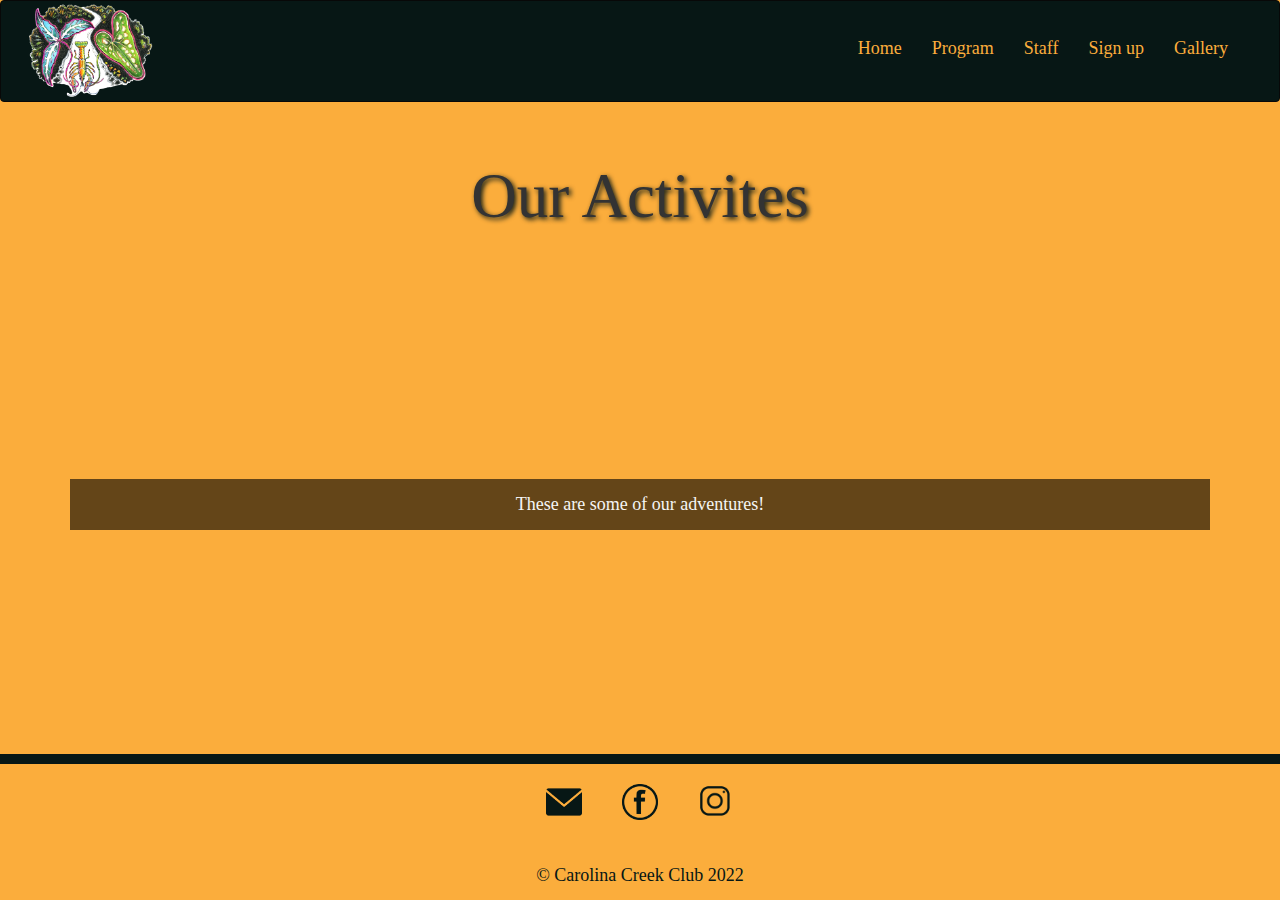
==== CCreekGallery.html @ 3be60e95 "Added gallery page link" ====
<!DOCTYPE html>
<html lang="en">
<head>
  <title>Carolina Creek Club</title>
  <meta charset="utf-8">
  <meta name="viewport" content="width=device-width, initial-scale=1">
  <meta http-equiv="X-UA-Compatible" content="ie=edge">
  <!-- Testing webhosting
  <meta name="wb:op" content="1ff814933059b44a6edbc5612fa9d22f"/> -->
    <!-- Boostrap Stylesheet -->
    <!-- <link rel="stylesheet" href="assets/bootstrap.min.css" media="screen"> -->
    <link rel="stylesheet" href="https://maxcdn.bootstrapcdn.com/bootstrap/3.4.1/css/bootstrap.min.css">
      
    <!-- jQuery library -->
    <script src="https://ajax.googleapis.com/ajax/libs/jquery/3.5.1/jquery.min.js"></script>

    <!-- Latest compiled JavaScript -->
    <script src="https://maxcdn.bootstrapcdn.com/bootstrap/3.4.1/js/bootstrap.min.js"></script>
    
     <link rel="stylesheet" href="assets/styles.css" media="screen">

</head>
<body id="gallery">
    <!-- <div class="container"> -->
      
      <nav class="navbar navbar-inverse">
        <div class="container-fluid">
          <div class="navbar-header">
            <button type="button" class="navbar-toggle" data-toggle="collapse" data-target="#creekNavbar">
              <span class="icon-bar"></span>
              <span class="icon-bar"></span>
              <span class="icon-bar"></span>
            </button>
            <!-- Logo will go here -->
            <a href="index.html" class="navbar-left" id="logo">
              <img src="assets/picsForWebsite/CCCLogo01.png" alt="logo" />
            </a>
           
          </div>
          <div class="collapse navbar-collapse" id="creekNavbar">
            <ul class="nav navbar-nav navbar-right">
              <li><a href="index.html">Home</a></li>
            <li><a href="CCreekProgram.html">Program</a></li>
            <li><a href="CCreekStaff.html">Staff</a></li>
            <!-- Make sign up a drop down -->
            <li>
              <a  href="SignUp.html">Sign up</a> 
            </li>
            <li><a href="CCreekGallery.html">Gallery</a></li>
            </ul>
          </div>
        </div>
      </nav>

      <div class="container">
        <div class="row">
         <div class="col-lg-12">
            <div class="jumbotron">
                <h1 class="text-center" id="gallery-page">Our Activites</h1> 
            </div>
          </div>
        </div>
      </div>
        <!-- Move this text to bottom-left of page -->
        <!-- Will add a container -->
      <div class="container">
        <div class="row">
          <div class="col-lg-12">
            <section id="splash-text">
              <h4> 
                These are some of our adventures!
              </h4>
            </section>
          </div>
        </div>
      </div><!-- closes container -->

      <footer class="footer">
        <!-- Will make decorative div -->
        <div class="footer-two-tone"></div>
        <!--Below images should be centered-->
        <div id="connect-images">
          <a href="mailto:carolinacreekclub@gmail.com"><img src="assets/picsForWebsite/Icons/email_icon02.png" class="social" alt="email" /></a>
          <a href="https://www.facebook.com/CarolinaCreekClub/" target="_blank"><img src="assets/picsForWebsite/Icons/facebook_icon02.png" class="social" alt="FB" /></a>
          <a href="https://www.instagram.com/carolinacreekclub/" target="_blank"><img src="assets/picsForWebsite/Icons/insta_icon02.png" class="social" alt="Instagram" /></a>
        </div>  
       <p class="footer-text text-center"> &copy; Carolina Creek Club 2022</p> 
      </footer>

 <!-- jQuery library -->
 <!-- <script src="https://ajax.googleapis.com/ajax/libs/jquery/3.5.1/jquery.min.js"></script> -->
 <!-- Latest compiled JavaScript -->
 <!-- <script src="https://maxcdn.bootstrapcdn.com/bootstrap/3.4.1/js/bootstrap.min.js"></script>   -->
</body>
</html>
---- assets/styles.css ----
body {
  /* padding-top: 50px; */
  padding-bottom: 20px;
  margin-bottom: 100px;
  /* Typography */
    font-family: Gungsuh, serif, "Times New Roman";
    /* background-image: url("../assets/picsForWebsite/red_granite.jpeg"); */
    background-color: #fbad3c;
    font-size: 18px;
    line-height: 120%;
}



/* body#sign-up,
#staff,
#home {
  background-color:#fbad3c;

} */
/* body#staff {
  background-color: #dfdce5;
} */
html {
  /* Positioning */
  position: relative;

  /* Box-model */
  min-height: 100%;
}

.container {
  margin-bottom: 10px;

}

 p {
  padding-top: 20px;
  font-size: 18px;
  line-height: 30px;
  color: whitesmoke;
}

a {
  color: #fbad3c;
}
/* article {
  background-image: linear-gradient(to bottom right, #fbad3c, #071715);
} */
h1 {
  color: #dfdce5;
  text-shadow: 2px 2px 5px #071715;
}

h4 {
  line-height: 21px;
}

.jumbotron {
  background: none; 
  padding-top: 20px;
}


/* -------Nav Bar------ */
/* NOTE: navbar can be position: fixed, but text should not */
/* Will try position: sticky to see if it works */
/* For position also specify at least one of top, right, bottom or left for sticky positioning to work. */

/* Not sure what navbar-right does, may delete */
.navbar-right {
  padding-top: 7px;
  padding-right: 21px;
  margin-top: 15px;
}

nav
/* setup .navbar-toggle for menu button placement */
button.navbar-toggle {
  margin-top: 50px;
  margin-right: 20px;
  
}

.navbar-left > img {
  /* width: auto; */
  height: 100px;
}
/* FIX: .navbar-brand and #logo should point to same thing */
/* .navbar-brand is used for padding brand for now */
/* .navbar-brand {
  padding: 0px;
} */

/* below is different icon attempt in index */
/* .navbar-left{
  width: 27px;
  height: 40px;
 margin-left: 24px;
} */
/* button {
  padding-top: 20px;
} */

.navbar-inverse .navbar-toggle .icon-bar{
  background-color: #fbad3c;
}
/*set background to yellow*/

.navbar,
/* .navbar .navbar-brand, */
.navbar .navbar-nav .dropdown-menu,
.navbar .navbar-nav .dropdown-menu > li >a,
.navbar .navbar-nav > li > a,
.navbar .navbar-nav > li > a > .dropdown-toggle,
.navbar .navbar-nav > .active > a {
    color: #fbad3c;
    background-color: #071715;
}


/*hover will cause dropdown*/


/* -------End Nav Bar ------- */

/* ------- Home Page -------*/

body#home {
  /* changed background image from 02 to 05 */
  background-image: url("../assets/picsForWebsite/splashPic05.jpg");
  height: auto;
  background-attachment: fixed;
  background-position: center;
  background-repeat: no-repeat;
  background-size: cover;
}

#splash-page {
  position: relative;
  margin-bottom: 20px;
  color: whitesmoke;
  text-shadow: 2px 2px 5px #071715;
}
#splash-text {
  /* position: relative; */
  top: 200px;
  color: whitesmoke;
  /* Fix for text over background below */
  width: 100%;
  padding: 5px;
  text-align: center;
  background: rgba(0, 0, 0, 0.6);
  margin-bottom: 10px;
  margin-top: 150px;
}

/* --------- end Home Page -------*/


/* ---------- Program Page ----------*/
#program-article {
  margin-bottom: 10px;
  padding-bottom: 15px;
}
body#program{
  /* background-image: url("../assets/picsForWebsite/splashPic03.jpg") */
} 
#program-info{
  margin-bottom: 15px;
}
/* removing carousel test
to see if carousel settings are affecting placement elsewhere */
/* .carousel img {
  top: 0;
  left: 0;
  min-width: 100%;
  max-width: 100%;
  height: auto;
} */
.carousel-control {
  visibility: hidden;
}

.carousel-control:hover {
  opacity: 0.5;
}

#program-image img {
  margin-left: 0;
  /* width: 256px; */
  /* height: 192px; */
  width: 100%;
  height: auto;
  margin-bottom: 5px;
}

#test-color {
  color: #071715;
}
/* -------- end Program Page ---------*/


/* --------Staff Page -------- */

body#staff {
  background-image: url("../assets/picsForWebsite/bg02.jpg");
  height: auto;
  background-attachment: fixed;
  background-position: center;
  background-repeat: no-repeat;
  background-size: cover;
}

/*opposite of .session-info*/
.about-staff {
  background-image: linear-gradient(to bottom right, #fbad3c, #071715);
}

#staff-title {
  color: #dfdce5;
  text-shadow: 2px 2px 5px #071715;
}
.about-staff-header {
margin-bottom: 33px;
font-weight: bold;

}

.about-staff,
.session-info {
  width: 100%;
  padding: 30px;
  margin-top: 33px;
  margin-bottom: 20px;
  color: #dfdce5;
  text-shadow: 2px 2px 5px #071715;
  
}

/* .about-staff > p {
  padding-top: 20px;
  font-size: 18px;
  line-height: 30px;
} */

#profile-image {
  float: left;
  width:192px;
  height: 288px;
  /* margin-top: 30px;
  margin-right: 20px; */
  margin: 30px 20px 10px 0px;
}
/* --------End Staff Page --------*/


/* --------- Sign Up Page -----------*/

body#sign-up {
  background-image: url("../assets/picsForWebsite/bg03.jpg");
  height: auto;
  background-attachment: fixed;
  background-position: center;
  background-repeat: no-repeat;
  background-size: cover;
}
/*opposite of .about-staff*/
.session-info {
  background-image: linear-gradient(to bottom right, #071715, #fbad3c);
}

#page-title {
  color: #dfdce5;
  text-shadow: 2px 2px 5px #071715;
}

/*--------- End Sign Up Page ---------*/


/* --------Footer -------- */
footer {
  /* Positioning absolute breaks */
  position: absolute;
  bottom: 0;
  width: 100%;
  background-color: #fbad3c;
}

.footer-text{
  color: #071715;
}
.footer-two-tone {
  
  background-color: #071715;
  height: 10px;
  display: block;
  margin-left: auto;
  margin-right: auto;
  /* margin-top: 10px; */
  
 
}
#connect-images {
 
  display: flex;
  justify-content: center;
}
.social {
  
  height: 36px;
  width: 36px;
  margin: 20px;
  
}
/* --------End footer -------- */
@media only screen and (max-width: 767px) {
 
  #logo > img {
    width: 100%;
    max-width: 300px;
  
    /* Need to adjust menu button to center */
    
    /* Box-model */
    height: 150px;
 

    /* Positioning */
    margin-left: 0;
  }
 
  .jumbotron{
    padding-top: 0;
    margin-bottom: 0;
  }
  .navbar{
    margin-bottom: 0;
  }
}
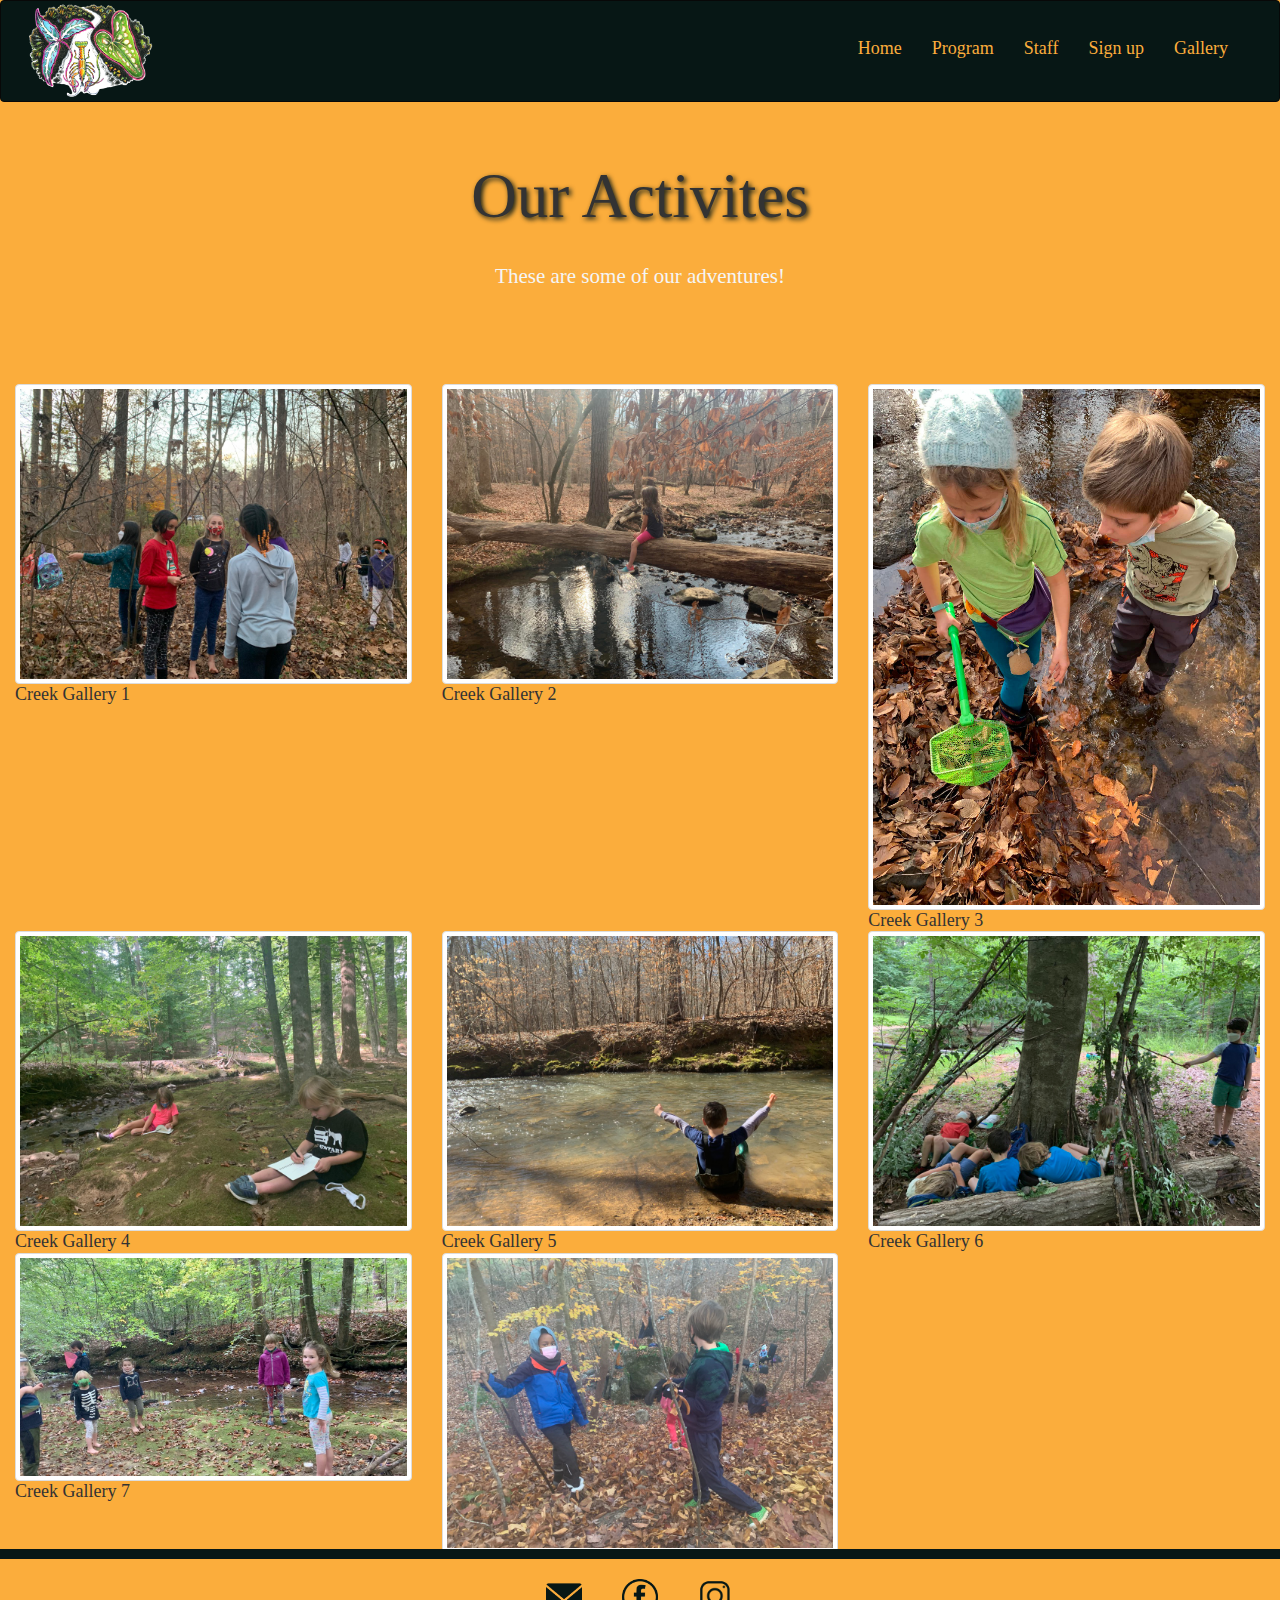
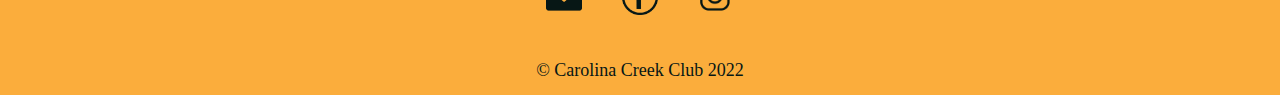
==== commit b61a560a: "Updated gallery page" ====
--- a/CCreekGallery.html
+++ b/CCreekGallery.html
@@ -52,19 +52,20 @@
         </div>
       </nav>
 
-      <div class="container">
+      <div class="container-fluid">
         <div class="row">
          <div class="col-lg-12">
             <div class="jumbotron">
-                <h1 class="text-center" id="gallery-page">Our Activites</h1> 
+                <h1 class="text-center" id="gallery-page">Our Activites</h1>
+                <p class="text-center">These are some of our adventures!</p> 
             </div>
           </div>
         </div>
-      </div>
+      <!-- </div> --><!-- This attaches to container-fluid above-->
         <!-- Move this text to bottom-left of page -->
         <!-- Will add a container -->
-      <div class="container">
-        <div class="row">
+      <!-- <div class="container"> -->
+        <!-- <div class="row">
           <div class="col-lg-12">
             <section id="splash-text">
               <h4> 
@@ -72,8 +73,61 @@
               </h4>
             </section>
           </div>
+        </div> -->
+
+        <div class="row">
+            <div class="col-sm-6 col-md-4 col-lg 3">
+                <figure>
+                    <img src="assets/picsForWebsite/splashPic11.jpg" class="img-thumbnail">
+                    <figcaption>Creek Gallery 1</figcaption>
+                </figure>
+            </div>
+            <div class="col-sm-6 col-md-4 col-lg 3">
+                <figure>
+                    <img src="assets/picsForWebsite/splashPic02.jpg" class="img-thumbnail">
+                    <figcaption>Creek Gallery 2</figcaption>
+                </figure>
+            </div>
+            <div class="col-sm-6 col-md-4 col-lg 3">
+                <figure>
+                    <img src="assets/picsForWebsite/splashPic03.jpg" class="img-thumbnail">
+                    <figcaption>Creek Gallery 3</figcaption>
+                </figure>
+            </div>
+            <div class="col-sm-6 col-md-4 col-lg 3">
+                <figure>
+                    <img src="assets/picsForWebsite/splashPic04.jpg" class="img-thumbnail">
+                    <figcaption>Creek Gallery 4</figcaption>
+                </figure>
+            </div>
+            <div class="col-sm-6 col-md-4 col-lg 3">
+                <figure>
+                    <img src="assets/picsForWebsite/splashPic05.jpg" class="img-thumbnail">
+                    <figcaption>Creek Gallery 5</figcaption>
+                </figure>
+            </div>
+            <div class="col-sm-6 col-md-4 col-lg 3">
+                <figure>
+                    <img src="assets/picsForWebsite/splashPic07.jpg" class="img-thumbnail grayscale">
+                    <figcaption>Creek Gallery 6</figcaption>
+                </figure>
+            </div>
+            <div class="col-sm-6 col-md-4 col-lg 3">
+                <figure>
+                    <img src="assets/picsForWebsite/splashPic09.jpg" class="img-thumbnail">
+                    <figcaption>Creek Gallery 7</figcaption>
+                </figure>
+            </div>
+            <div class="col-sm-6 col-md-4 col-lg 3">
+                <figure>
+                    <img src="assets/picsForWebsite/splashPic10.jpg" class="img-thumbnail">
+                    <figcaption>Creek Gallery 8</figcaption>
+                </figure>
+            </div>
+
         </div>
-      </div><!-- closes container -->
+      <!-- closes container -->
+      </div>
 
       <footer class="footer">
         <!-- Will make decorative div -->
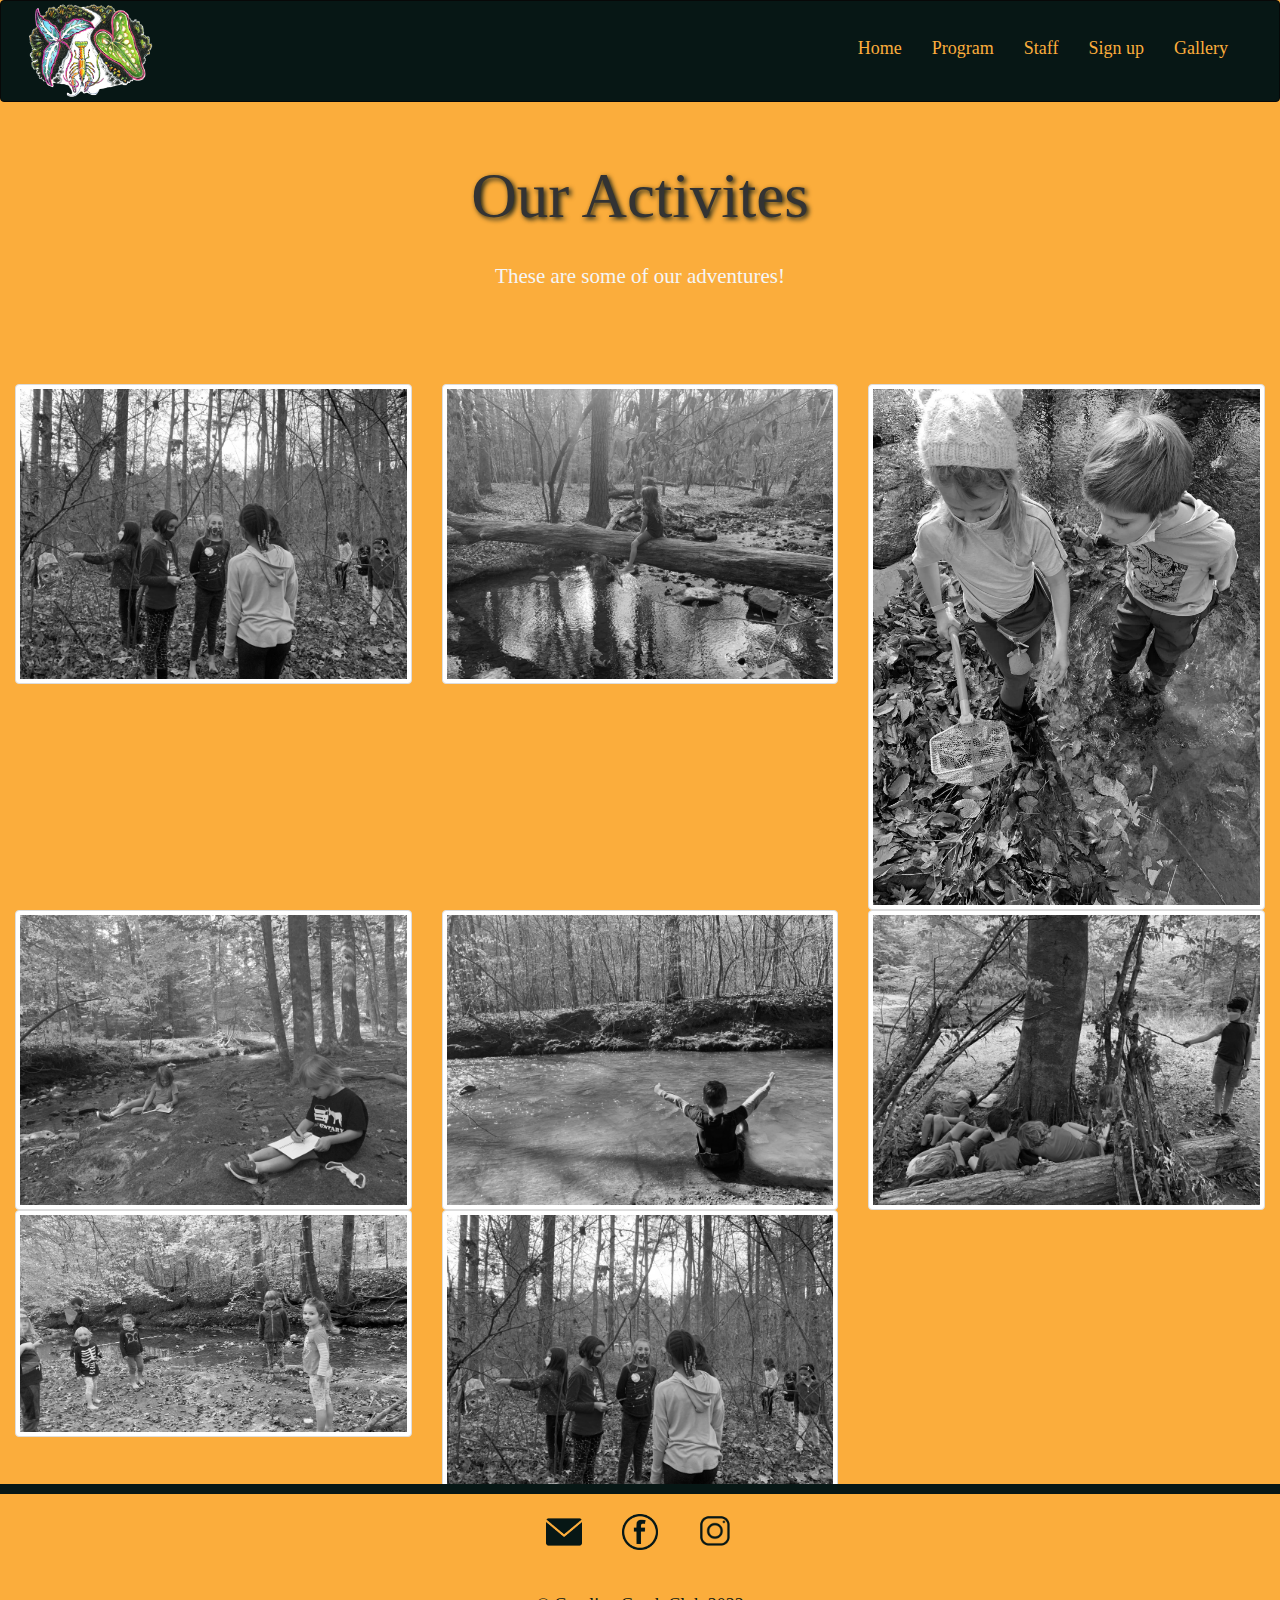
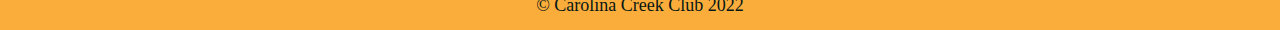
==== commit 270bf493: "Updated gallery images" ====
--- a/CCreekGallery.html
+++ b/CCreekGallery.html
@@ -77,53 +77,31 @@
 
         <div class="row">
             <div class="col-sm-6 col-md-4 col-lg 3">
-                <figure>
                     <img src="assets/picsForWebsite/splashPic11.jpg" class="img-thumbnail">
-                    <figcaption>Creek Gallery 1</figcaption>
-                </figure>
+                    
             </div>
             <div class="col-sm-6 col-md-4 col-lg 3">
-                <figure>
                     <img src="assets/picsForWebsite/splashPic02.jpg" class="img-thumbnail">
-                    <figcaption>Creek Gallery 2</figcaption>
-                </figure>
             </div>
             <div class="col-sm-6 col-md-4 col-lg 3">
-                <figure>
-                    <img src="assets/picsForWebsite/splashPic03.jpg" class="img-thumbnail">
-                    <figcaption>Creek Gallery 3</figcaption>
-                </figure>
+                <img src="assets/picsForWebsite/splashPic03.jpg" class="img-thumbnail">
             </div>
             <div class="col-sm-6 col-md-4 col-lg 3">
-                <figure>
-                    <img src="assets/picsForWebsite/splashPic04.jpg" class="img-thumbnail">
-                    <figcaption>Creek Gallery 4</figcaption>
-                </figure>
+                <img src="assets/picsForWebsite/splashPic04.jpg" class="img-thumbnail">
             </div>
             <div class="col-sm-6 col-md-4 col-lg 3">
-                <figure>
-                    <img src="assets/picsForWebsite/splashPic05.jpg" class="img-thumbnail">
-                    <figcaption>Creek Gallery 5</figcaption>
-                </figure>
+                <img src="assets/picsForWebsite/splashPic05.jpg" class="img-thumbnail">
             </div>
             <div class="col-sm-6 col-md-4 col-lg 3">
-                <figure>
-                    <img src="assets/picsForWebsite/splashPic07.jpg" class="img-thumbnail grayscale">
-                    <figcaption>Creek Gallery 6</figcaption>
-                </figure>
+                <img src="assets/picsForWebsite/splashPic07.jpg" class="img-thumbnail">
             </div>
             <div class="col-sm-6 col-md-4 col-lg 3">
-                <figure>
-                    <img src="assets/picsForWebsite/splashPic09.jpg" class="img-thumbnail">
-                    <figcaption>Creek Gallery 7</figcaption>
-                </figure>
+                <img src="assets/picsForWebsite/splashPic09.jpg" class="img-thumbnail">
             </div>
             <div class="col-sm-6 col-md-4 col-lg 3">
-                <figure>
-                    <img src="assets/picsForWebsite/splashPic10.jpg" class="img-thumbnail">
-                    <figcaption>Creek Gallery 8</figcaption>
-                </figure>
+                <img src="assets/picsForWebsite/splashPic11.jpg" class="img-thumbnail">
             </div>
+            
 
         </div>
       <!-- closes container -->
--- a/assets/styles.css
+++ b/assets/styles.css
@@ -179,14 +179,22 @@
   max-width: 100%;
   height: auto;
 } */
-.carousel-control {
+/* .carousel-control {
   visibility: hidden;
 }
 
 .carousel-control:hover {
   opacity: 0.5;
-}
-
+} */
+
+.img-thumbnail { 
+-webkit-filter: grayscale(1);
+filter: grayscale(1);
+}
+img:hover {
+-webkit-filter: grayscale(0);
+filter: none;
+}
 #program-image img {
   margin-left: 0;
   /* width: 256px; */
